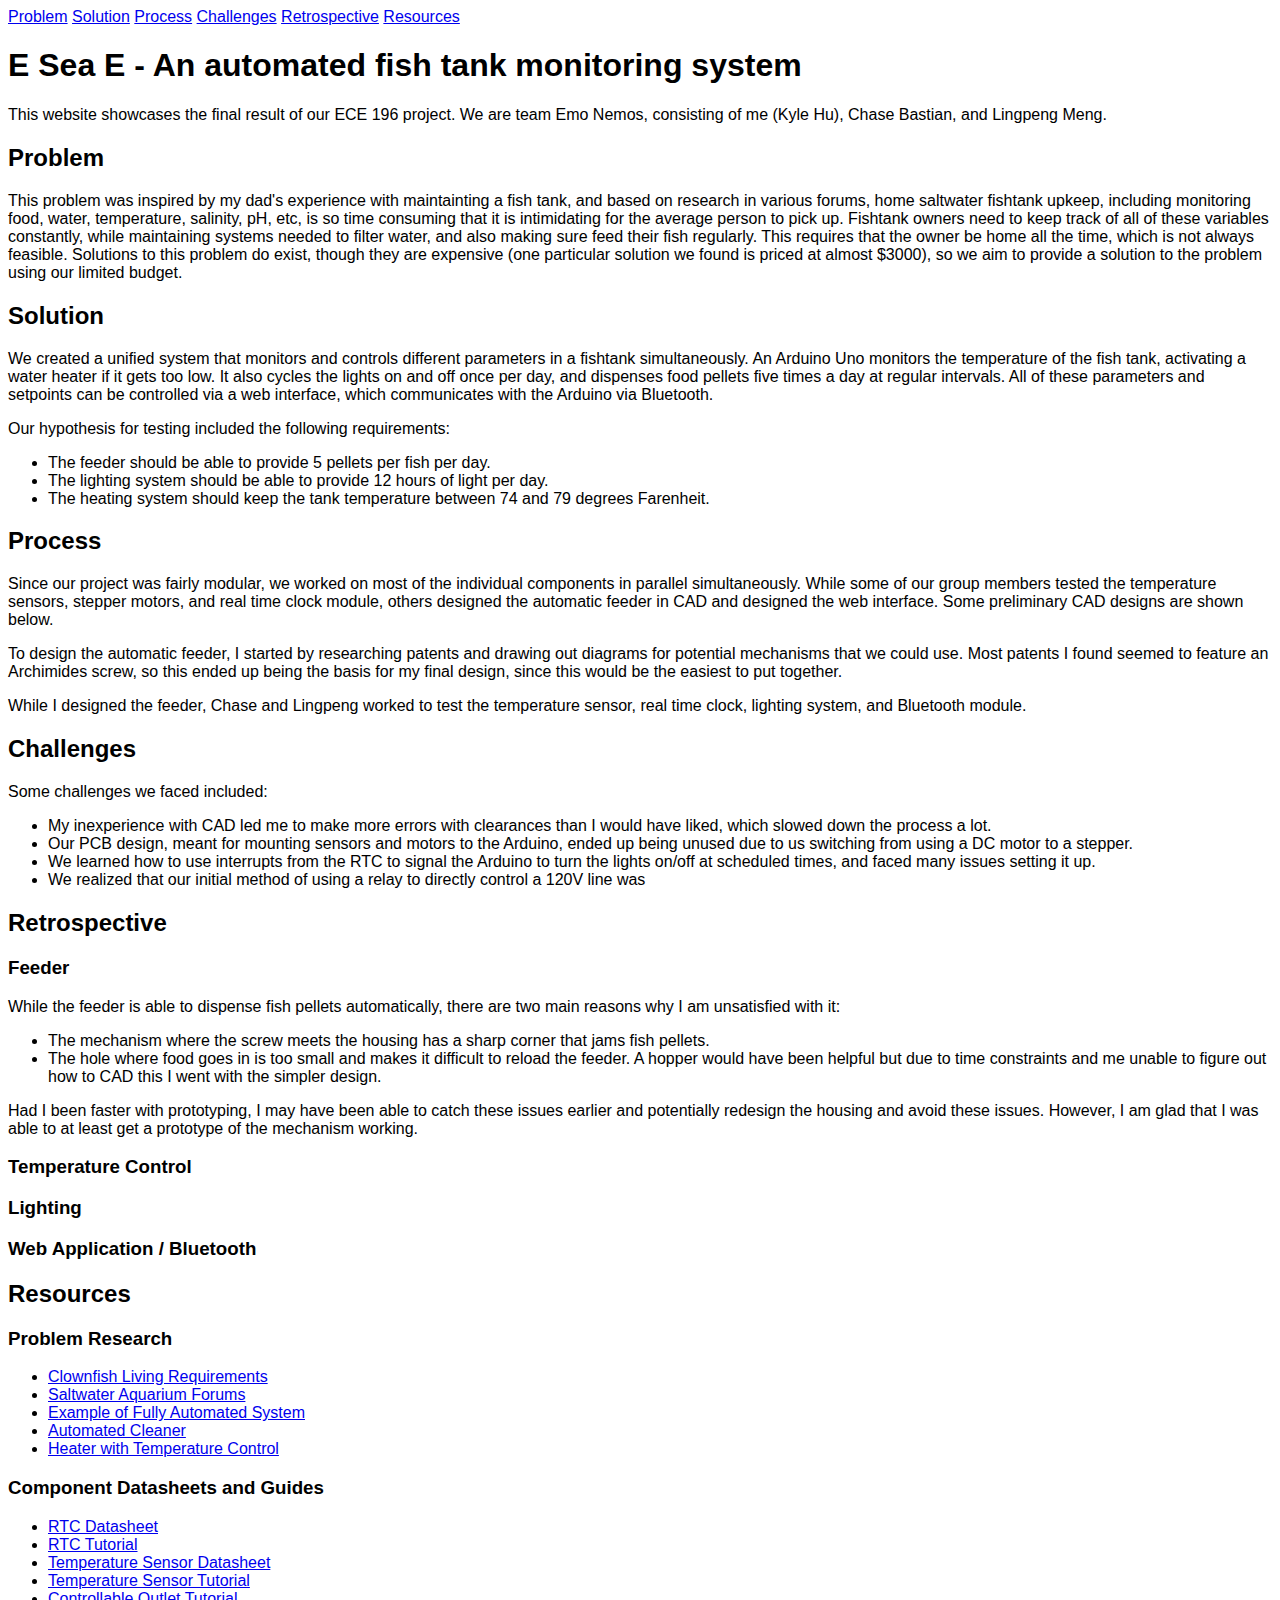
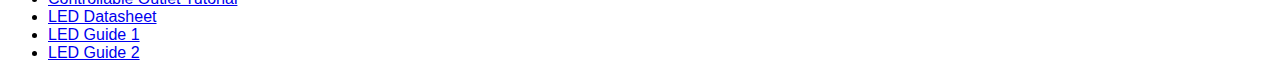
==== docs/index.html @ 334d8bac "renamed website folder to docs" ====
<!DOCTYPE HTML>
<html>
    <head>
        <title>E Sea E</title>
        <link rel="stylesheet" href="styles.css">
    </head>
    <header>
        <nav>
            <a href="#problem">Problem</a>
            <a href="#solution">Solution</a>
            <a href="#process">Process</a>
            <a href="#challenges">Challenges</a>
            <a href="#retrospective">Retrospective</a>
            <a href="#resources">Resources</a>
        </nav>
    </header>
    <body>
        <h1>E Sea E - An automated fish tank monitoring system</h1>
        <p>This website showcases the final result of our ECE 196 project. We are team Emo Nemos, consisting of me (Kyle Hu), Chase Bastian, and Lingpeng Meng.</p>
        <section>
            <h2 id="problem"> Problem </h2>
            <p> This problem was inspired by my dad's experience with maintainting a fish tank, and based on research in various forums, home saltwater fishtank upkeep, including monitoring food, water, temperature, salinity, pH, etc, is so time consuming that it is intimidating for the average person to pick up. Fishtank owners need to keep track of all of these variables constantly, while maintaining systems needed to filter water, and also making sure feed their fish regularly. This requires that the owner be home all the time, which is not always feasible. Solutions to this problem do exist, though they are expensive (one particular solution we found is priced at almost $3000), so we aim to provide a solution to the problem using our limited budget.</p>
        </section>
        <section>
            <h2 id="solution"> Solution </h2>
            <p> We created a unified system that monitors and controls different parameters in a fishtank simultaneously. An Arduino Uno monitors the temperature of the fish tank, activating a water heater if it gets too low. It also cycles the lights on and off once per day, and dispenses food pellets five times a day at regular intervals. All of these parameters and setpoints can be controlled via a web interface, which communicates with the Arduino via Bluetooth. </p>
            <p> Our hypothesis for testing included the following requirements: </p>
            <ul>
                <li> The feeder should be able to provide 5 pellets per fish per day. </li>
                <li> The lighting system should be able to provide 12 hours of light per day. </li>
                <li> The heating system should keep the tank temperature between 74 and 79 degrees Farenheit. </li>
            </ul>
        </section>
        <section>
            <h2 id="process"> Process </h2>
            <p> Since our project was fairly modular, we worked on most of the individual components in parallel simultaneously. While some of our group members tested the temperature sensors, stepper motors, and real time clock module, others designed the automatic feeder in CAD and designed the web interface. Some preliminary CAD designs are shown below. </p>
            <!-- TODO: CAD PICTURES -->
            <p>To design the automatic feeder, I started by researching patents and drawing out diagrams for potential mechanisms that we could use. Most patents I found seemed to feature an Archimides screw, so this ended up being the basis for my final design, since this would be the easiest to put together. </p>
            <p> While I designed the feeder, Chase and Lingpeng worked to test the temperature sensor, real time clock, lighting system, and Bluetooth module. </p>
        </section>
        <section>
            <h2 id="challenges"> Challenges </h2>
            <p>Some challenges we faced included:</p>
            <ul>
                <li> My inexperience with CAD led me to make more errors with clearances than I would have liked, which slowed down the process a lot. </li>
                <li> Our PCB design, meant for mounting sensors and motors to the Arduino, ended up being unused due to us switching from using a DC motor to a stepper. </li>
                <li> We learned how to use interrupts from the RTC to signal the Arduino to turn the lights on/off at scheduled times, and faced many issues setting it up. </li>
                <li> We realized that our initial method of using a relay to directly control a 120V line was 
            </ul>
        </section>
        <section>
            <h2 id="retrospective"> Retrospective </h2>
            <h3> Feeder </h3>
            <p> While the feeder is able to dispense fish pellets automatically, there are two main reasons why I am unsatisfied with it: </p>
            <ul>
                <li> The mechanism where the screw meets the housing has a sharp corner that jams fish pellets. </li>
                <li> The hole where food goes in is too small and makes it difficult to reload the feeder. A hopper would have been helpful but due to time constraints and me unable to figure out how to CAD this I went with the simpler design.</li>
            </ul>
            <p> Had I been faster with prototyping, I may have been able to catch these issues earlier and potentially redesign the housing and avoid these issues. However, I am glad that I was able to at least get a prototype of the mechanism working. </p>
            <h3> Temperature Control </h3>
            <h3> Lighting </h3>
            <h3> Web Application / Bluetooth </h3>
        <section>
            <h2 id="resources"> Resources </h2>
            <h3> Problem Research </h3>
            <ul>
                <li> <a href="https://www.fishkeepingworld.com/clownfish/">Clownfish Living Requirements</li>
                    <li> <a href="https://www.reef2reef.com/"> Saltwater Aquarium Forums</a></li>
                    <li> <a href="https://www.bulkreefsupply.com/trident-apex-controller-system-dream-bundle-neptune-systems-bundle.html">Example of Fully Automated System </a> </li>
                    <li> <a href="https://www.wellbots.com/products/aquagenesis-robosnail-automatic-aquarium-glass-cleaner-for-fish-tanks">Automated Cleaner</a></li>
                    <li> <a href="https://www.amazon.com/dp/B003SNU1I2/">Heater with Temperature Control</a></li>
            </ul>
            <h3> Component Datasheets and Guides</h3>
            <ul>
                <li> <a href="https://datasheets.maximintegrated.com/en/ds/DS3231.pdf">RTC Datasheet</a> </li>
                <li> <a href="https://www.circuitbasics.com/how-to-use-a-real-time-clock-module-with-the-arduino/"> RTC Tutorial</a> </li>
                <li> <a href="https://datasheets.maximintegrated.com/en/ds/DS18B20.pdf"> Temperature Sensor Datasheet </a> </li>
                <li> <a href="https://create.arduino.cc/projecthub/iotboys/how-to-use-ds18b20-water-proof-temperature-sensor-2adecc"> Temperature Sensor Tutorial </a></li>
                <li> <a href="https://www.sparkfun.com/tutorials/119"> Controllable Outlet Tutorial </a></li>
                <li> <a href="https://cdn-shop.adafruit.com/datasheets/WS2812B.pdf"> LED Datasheet </a></li>
                <li> <a href="https://learn.adafruit.com/adafruit-neopixel-uberguide/arduino-library-use"> LED Guide 1</a> </li> 
                <li> <a href="https://create.arduino.cc/projecthub/electropeak/neopixel-how-to-control-ws2812-rgb-led-w-arduino-46c08f"> LED Guide 2</a> </li> 
            </ul>
        </section>
    </body>
</html>
---- docs/styles.css ----
* {
    font-family: "Arial";
}
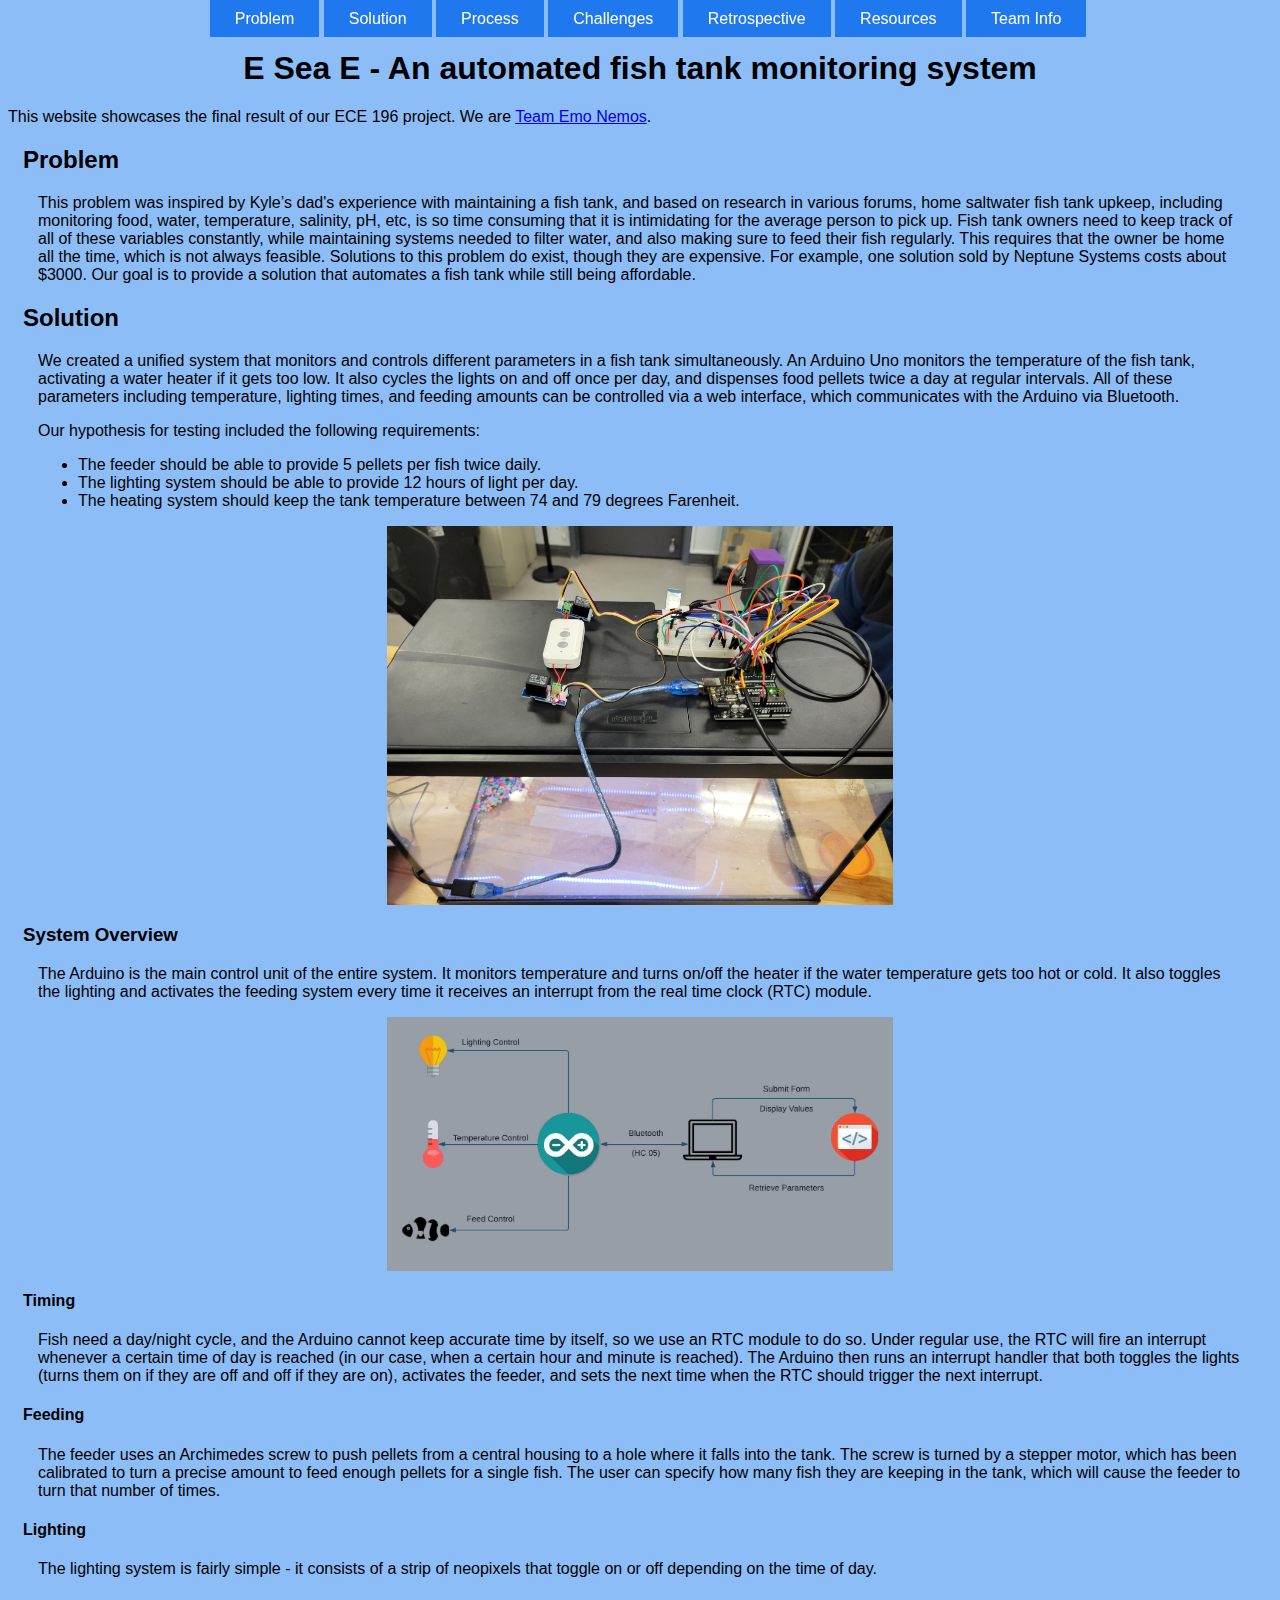
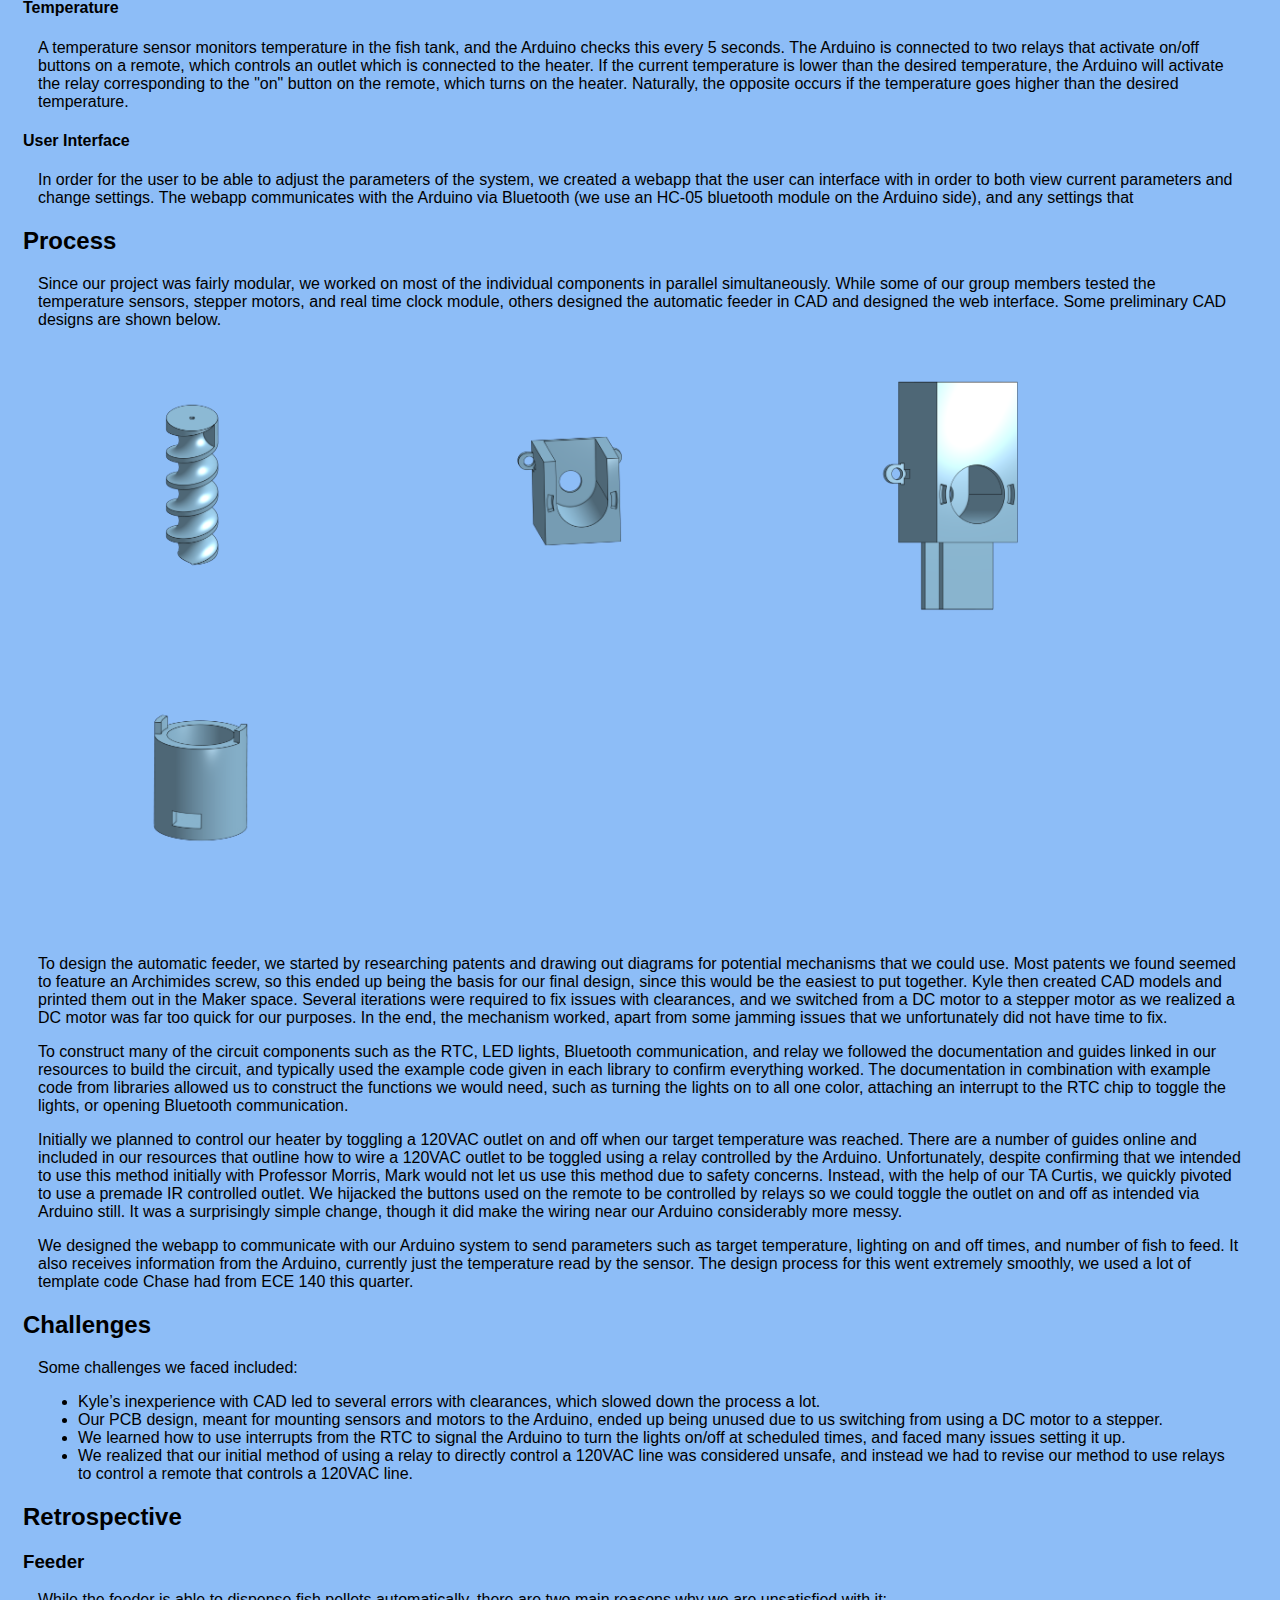
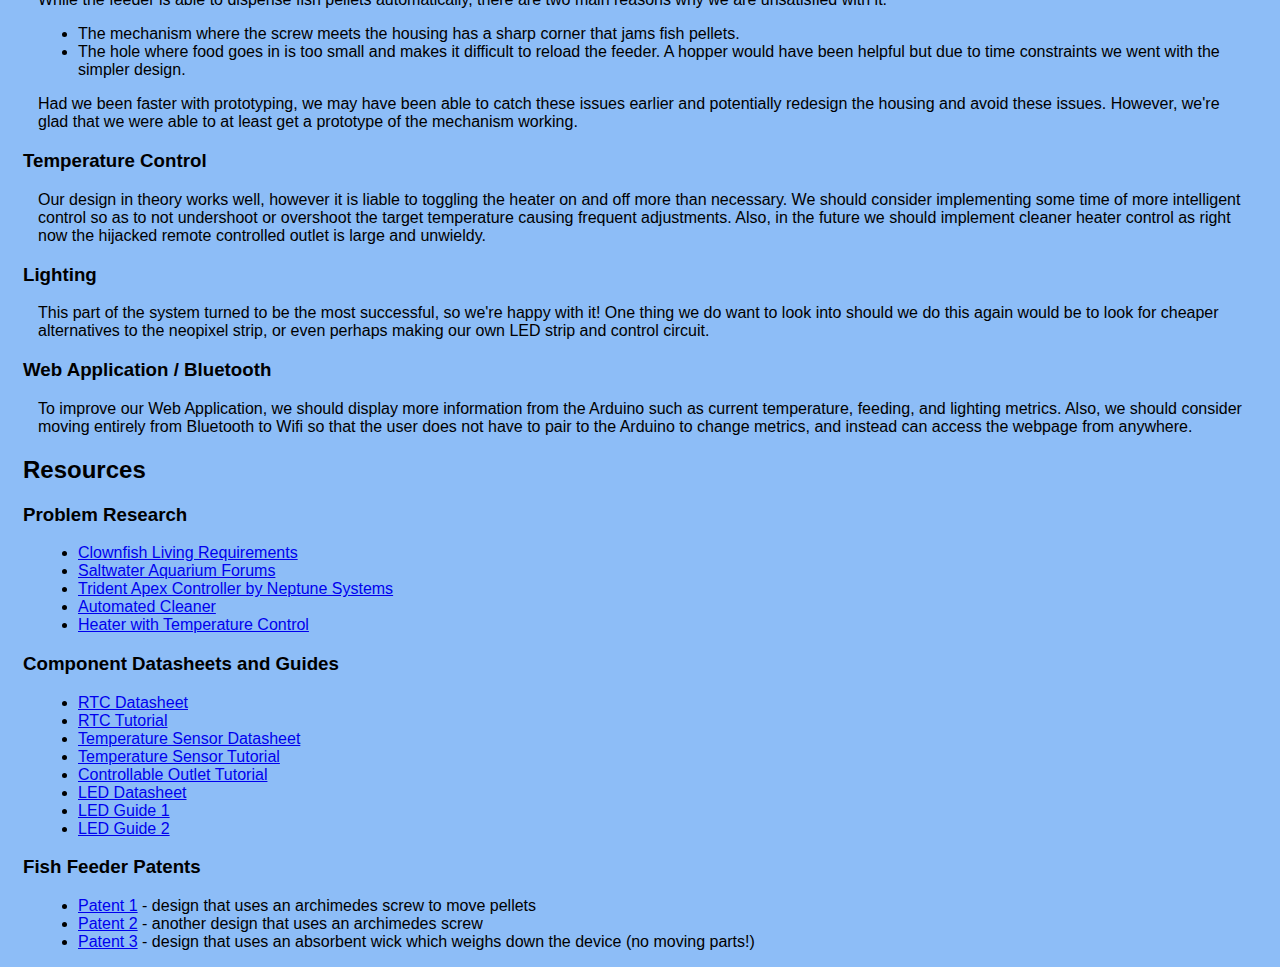
==== commit 10c30be2: "added more content to project website + made some style changes" ====
--- a/docs/index.html
+++ b/docs/index.html
@@ -1,5 +1,5 @@
 <!DOCTYPE HTML>
-<html>
+ <html>
     <head>
         <title>E Sea E</title>
         <link rel="stylesheet" href="styles.css">
@@ -12,61 +12,88 @@
             <a href="#challenges">Challenges</a>
             <a href="#retrospective">Retrospective</a>
             <a href="#resources">Resources</a>
+            <a href="team.html">Team Info</a>
         </nav>
     </header>
     <body>
         <h1>E Sea E - An automated fish tank monitoring system</h1>
-        <p>This website showcases the final result of our ECE 196 project. We are team Emo Nemos, consisting of me (Kyle Hu), Chase Bastian, and Lingpeng Meng.</p>
+        <p>This website showcases the final result of our ECE 196 project. We are <a href="team.html">Team Emo Nemos</a>.</p>
         <section>
             <h2 id="problem"> Problem </h2>
-            <p> This problem was inspired by my dad's experience with maintainting a fish tank, and based on research in various forums, home saltwater fishtank upkeep, including monitoring food, water, temperature, salinity, pH, etc, is so time consuming that it is intimidating for the average person to pick up. Fishtank owners need to keep track of all of these variables constantly, while maintaining systems needed to filter water, and also making sure feed their fish regularly. This requires that the owner be home all the time, which is not always feasible. Solutions to this problem do exist, though they are expensive (one particular solution we found is priced at almost $3000), so we aim to provide a solution to the problem using our limited budget.</p>
+            <p> This problem was inspired by Kyle’s dad's experience with maintaining a fish tank, and based on research in various forums, home saltwater fish tank upkeep, including monitoring food, water, temperature, salinity, pH, etc, is so time consuming that it is intimidating for the average person to pick up. Fish tank owners need to keep track of all of these variables constantly, while maintaining systems needed to filter water, and also making sure to feed their fish regularly. This requires that the owner be home all the time, which is not always feasible. Solutions to this problem do exist, though they are expensive. For example, one solution sold by Neptune Systems costs about $3000. Our goal is  to provide a solution that automates a fish tank while still being affordable. </p>
         </section>
         <section>
             <h2 id="solution"> Solution </h2>
-            <p> We created a unified system that monitors and controls different parameters in a fishtank simultaneously. An Arduino Uno monitors the temperature of the fish tank, activating a water heater if it gets too low. It also cycles the lights on and off once per day, and dispenses food pellets five times a day at regular intervals. All of these parameters and setpoints can be controlled via a web interface, which communicates with the Arduino via Bluetooth. </p>
+            <p> We created a unified system that monitors and controls different parameters in a fish tank simultaneously. An Arduino Uno monitors the temperature of the fish tank, activating a water heater if it gets too low. It also cycles the lights on and off once per day, and dispenses food pellets twice a day at regular intervals. All of these parameters including temperature, lighting times, and feeding amounts can be controlled via a web interface, which communicates with the Arduino via Bluetooth. </p>
             <p> Our hypothesis for testing included the following requirements: </p>
             <ul>
-                <li> The feeder should be able to provide 5 pellets per fish per day. </li>
+                <li> The feeder should be able to provide 5 pellets per fish twice daily. </li>
                 <li> The lighting system should be able to provide 12 hours of light per day. </li>
                 <li> The heating system should keep the tank temperature between 74 and 79 degrees Farenheit. </li>
             </ul>
+            <img class="product-img" src="assets/system-img.jpg">
+
+            <h3> System Overview</h3>
+            <p>The Arduino is the main control unit of the entire system. It monitors temperature and turns on/off the heater if the water temperature gets too hot or cold. It also toggles the lighting and activates the feeding system every time it receives an interrupt from the real time clock (RTC) module. </p>
+            <img src="assets/E Sea E Web Control.jpg">
+            <h4> Timing </h4>
+            <p> Fish need a day/night cycle, and the Arduino cannot keep accurate time by itself, so we use an RTC module to do so. Under regular use, the RTC will fire an interrupt whenever a certain time of day is reached (in our case, when a certain hour and minute is reached). The Arduino then runs an interrupt handler that both toggles the lights (turns them on if they are off and off if they are on), activates the feeder, and sets the next time when the RTC should trigger the next interrupt. </p>
+            <h4> Feeding </h4>
+            <p> The feeder uses an Archimedes screw to push pellets from a central housing to a hole where it falls into the tank. The screw is turned by a stepper motor, which has been calibrated to turn a precise amount to feed enough pellets for a single fish. The user can specify how many fish they are keeping in the tank, which will cause the feeder to turn that number of times. </p>
+            <h4> Lighting </h4>
+            <p> The lighting system is fairly simple - it consists of a strip of neopixels that toggle on or off depending on the time of day. </p>
+            <h4> Temperature </h4>
+            <p> A temperature sensor monitors temperature in the fish tank, and the Arduino checks this every 5 seconds. The Arduino is connected to two relays that activate on/off buttons on a remote, which controls an outlet which is connected to the heater. If the current temperature is lower than the desired temperature, the Arduino will activate the relay corresponding to the "on" button on the remote, which turns on the heater. Naturally, the opposite occurs if the temperature goes higher than the desired temperature. </p>
+            <h4> User Interface </h4>
+            <p> In order for the user to be able to adjust the parameters of the system, we created a webapp that the user can interface with in order to both view current parameters and change settings. The webapp communicates with the Arduino via Bluetooth (we use an HC-05 bluetooth module on the Arduino side), and any settings that  </p>
         </section>
         <section>
             <h2 id="process"> Process </h2>
             <p> Since our project was fairly modular, we worked on most of the individual components in parallel simultaneously. While some of our group members tested the temperature sensors, stepper motors, and real time clock module, others designed the automatic feeder in CAD and designed the web interface. Some preliminary CAD designs are shown below. </p>
-            <!-- TODO: CAD PICTURES -->
-            <p>To design the automatic feeder, I started by researching patents and drawing out diagrams for potential mechanisms that we could use. Most patents I found seemed to feature an Archimides screw, so this ended up being the basis for my final design, since this would be the easiest to put together. </p>
-            <p> While I designed the feeder, Chase and Lingpeng worked to test the temperature sensor, real time clock, lighting system, and Bluetooth module. </p>
+            <div class="image-series">
+                <img src="assets/Feeder Screw 1.png">
+                <img src="assets/Food Housing 2.png">
+                <img src="assets/Food Housing 3.png">
+                <img src="assets/Screw Housing.png"
+            </div>
+            <p> To design the automatic feeder, we started by researching patents and drawing out diagrams for potential mechanisms that we could use. Most patents we found seemed to feature an Archimides screw, so this ended up being the basis for our final design, since this would be the easiest to put together. Kyle then created CAD models and printed them out in the Maker space. Several iterations were required to fix issues with clearances, and we switched from a DC motor to a stepper motor as we realized a DC motor was far too quick for our purposes. In the end, the mechanism worked, apart from some jamming issues that we unfortunately did not have time to fix. </p>
+            <p> To construct many of the circuit components such as the RTC, LED lights, Bluetooth communication, and relay we followed the documentation and guides linked in our resources to build the circuit, and typically used the example code given in each library to confirm everything worked. The documentation in combination with example code from libraries allowed us to construct the functions we would need, such as turning the lights on to all one color, attaching an interrupt to the RTC chip to toggle the lights, or opening Bluetooth communication. </p>
+            <p> Initially we planned to control our heater by toggling a 120VAC outlet on and off when our target temperature was reached. There are a number of guides online and included in our resources that outline how to wire a 120VAC outlet to be toggled using a relay controlled by the Arduino. Unfortunately, despite confirming that we intended to use this method initially with Professor Morris, Mark would not let us use this method due to safety concerns. Instead, with the help of our TA Curtis, we quickly pivoted to use a premade IR controlled outlet. We hijacked the buttons used on the remote to be controlled by relays so we could toggle the outlet on and off as intended via Arduino still. It was a surprisingly simple change, though it did make the wiring near our Arduino considerably more messy. </p>
+            <p> We designed the webapp to communicate with our Arduino system to send parameters such as target temperature, lighting on and off times, and number of fish to feed. It also receives information from the Arduino, currently just the temperature read by the sensor. The design process for this went extremely smoothly, we used a lot of template code Chase had from ECE 140 this quarter. </p>
+
         </section>
         <section>
             <h2 id="challenges"> Challenges </h2>
             <p>Some challenges we faced included:</p>
             <ul>
-                <li> My inexperience with CAD led me to make more errors with clearances than I would have liked, which slowed down the process a lot. </li>
+                <li> Kyle’s inexperience with CAD led to several errors with clearances, which slowed down the process a lot. </li>
                 <li> Our PCB design, meant for mounting sensors and motors to the Arduino, ended up being unused due to us switching from using a DC motor to a stepper. </li>
                 <li> We learned how to use interrupts from the RTC to signal the Arduino to turn the lights on/off at scheduled times, and faced many issues setting it up. </li>
-                <li> We realized that our initial method of using a relay to directly control a 120V line was 
+                <li> We realized that our initial method of using a relay to directly control a 120VAC line was considered unsafe, and instead we had to revise our method to use relays to control a remote that controls a 120VAC line. </li>
             </ul>
         </section>
         <section>
             <h2 id="retrospective"> Retrospective </h2>
             <h3> Feeder </h3>
-            <p> While the feeder is able to dispense fish pellets automatically, there are two main reasons why I am unsatisfied with it: </p>
+            <p> While the feeder is able to dispense fish pellets automatically, there are two main reasons why we are unsatisfied with it: </p>
             <ul>
                 <li> The mechanism where the screw meets the housing has a sharp corner that jams fish pellets. </li>
-                <li> The hole where food goes in is too small and makes it difficult to reload the feeder. A hopper would have been helpful but due to time constraints and me unable to figure out how to CAD this I went with the simpler design.</li>
+                <li> The hole where food goes in is too small and makes it difficult to reload the feeder. A hopper would have been helpful but due to time constraints we went with the simpler design.</li>
             </ul>
-            <p> Had I been faster with prototyping, I may have been able to catch these issues earlier and potentially redesign the housing and avoid these issues. However, I am glad that I was able to at least get a prototype of the mechanism working. </p>
+            <p> Had we been faster with prototyping, we may have been able to catch these issues earlier and potentially redesign the housing and avoid these issues. However, we're glad that we were able to at least get a prototype of the mechanism working. </p>
             <h3> Temperature Control </h3>
+            <p> Our design in theory works well, however it is liable to toggling the heater on and off more than necessary. We should consider implementing some time of more intelligent control so as to not undershoot or overshoot the target temperature causing frequent adjustments. Also, in the future we should implement cleaner heater control as right now the hijacked remote controlled outlet is large and unwieldy. </p>
             <h3> Lighting </h3>
+            <p> This part of the system turned to be the most successful, so we're happy with it! One thing we do want to look into should we do this again would be to look for cheaper alternatives to the neopixel strip, or even perhaps making our own LED strip and control circuit. </p>
             <h3> Web Application / Bluetooth </h3>
+            <p> To improve our Web Application, we should display more information from the Arduino such as current temperature, feeding, and lighting metrics. Also, we should consider moving entirely from Bluetooth to Wifi so that the user does not have to pair to the Arduino to change metrics, and instead can access the webpage from anywhere. </p>
         <section>
             <h2 id="resources"> Resources </h2>
             <h3> Problem Research </h3>
             <ul>
                 <li> <a href="https://www.fishkeepingworld.com/clownfish/">Clownfish Living Requirements</li>
                     <li> <a href="https://www.reef2reef.com/"> Saltwater Aquarium Forums</a></li>
-                    <li> <a href="https://www.bulkreefsupply.com/trident-apex-controller-system-dream-bundle-neptune-systems-bundle.html">Example of Fully Automated System </a> </li>
+                    <li> <a href="https://www.bulkreefsupply.com/trident-apex-controller-system-dream-bundle-neptune-systems-bundle.html">Trident Apex Controller by Neptune Systems</a> </li>
                     <li> <a href="https://www.wellbots.com/products/aquagenesis-robosnail-automatic-aquarium-glass-cleaner-for-fish-tanks">Automated Cleaner</a></li>
                     <li> <a href="https://www.amazon.com/dp/B003SNU1I2/">Heater with Temperature Control</a></li>
             </ul>
@@ -81,6 +108,12 @@
                 <li> <a href="https://learn.adafruit.com/adafruit-neopixel-uberguide/arduino-library-use"> LED Guide 1</a> </li> 
                 <li> <a href="https://create.arduino.cc/projecthub/electropeak/neopixel-how-to-control-ws2812-rgb-led-w-arduino-46c08f"> LED Guide 2</a> </li> 
             </ul>
+            <h3> Fish Feeder Patents </h3>
+            <ul>
+                <li> <a href="https://patents.google.com/patent/CN2774138Y/en?q=automatic+fish+feeder&oq=automatic+fish+feeder">Patent 1</a> - design that uses an archimedes screw to move pellets </li>
+                <li> <a href="https://patents.google.com/patent/US6082299A/en?q=automatic+fish+feeder&language=ENGLISH&page=2">Patent 2</a> - another design that uses an archimedes screw </li>
+                <li> <a href="https://patents.google.com/patent/US3260238A/en?q=automatic+fish+feeder&oq=automatic+fish+feeder">Patent 3</a> - design that uses an absorbent wick which weighs down the device (no moving parts!) </li>
+            </ul>
         </section>
     </body>
 </html>
--- a/docs/styles.css
+++ b/docs/styles.css
@@ -1,3 +1,52 @@
-* {
+html {
     font-family: "Arial";
+    background-color: #8dbdf7;
 }
+
+nav {
+    text-align: center;
+    position: fixed;
+    top: 10px;
+    width: 100%;
+}
+
+nav a:visited, nav a:link {
+    background-color: #1f78ed;
+    color: white;
+    padding: 10px 25px;
+    text-align: center;
+    text-decoration: none;
+}
+
+nav a:hover, a:active {
+    //background-color: #
+}
+
+h1 {
+    margin-top: 50px;
+    text-align: center;
+}
+
+section h2,h3,h4 {
+    margin-left: 15px;
+}
+
+section p,ul {
+    margin-left: 30px;
+    margin-right: 30px;
+}
+
+img {
+    width: 40%;
+    display: block;
+    margin: auto;
+}
+
+.image-series img {
+    width: 30%;
+    display: inline;
+}
+
+.team-info img {
+    width: 200px;
+}
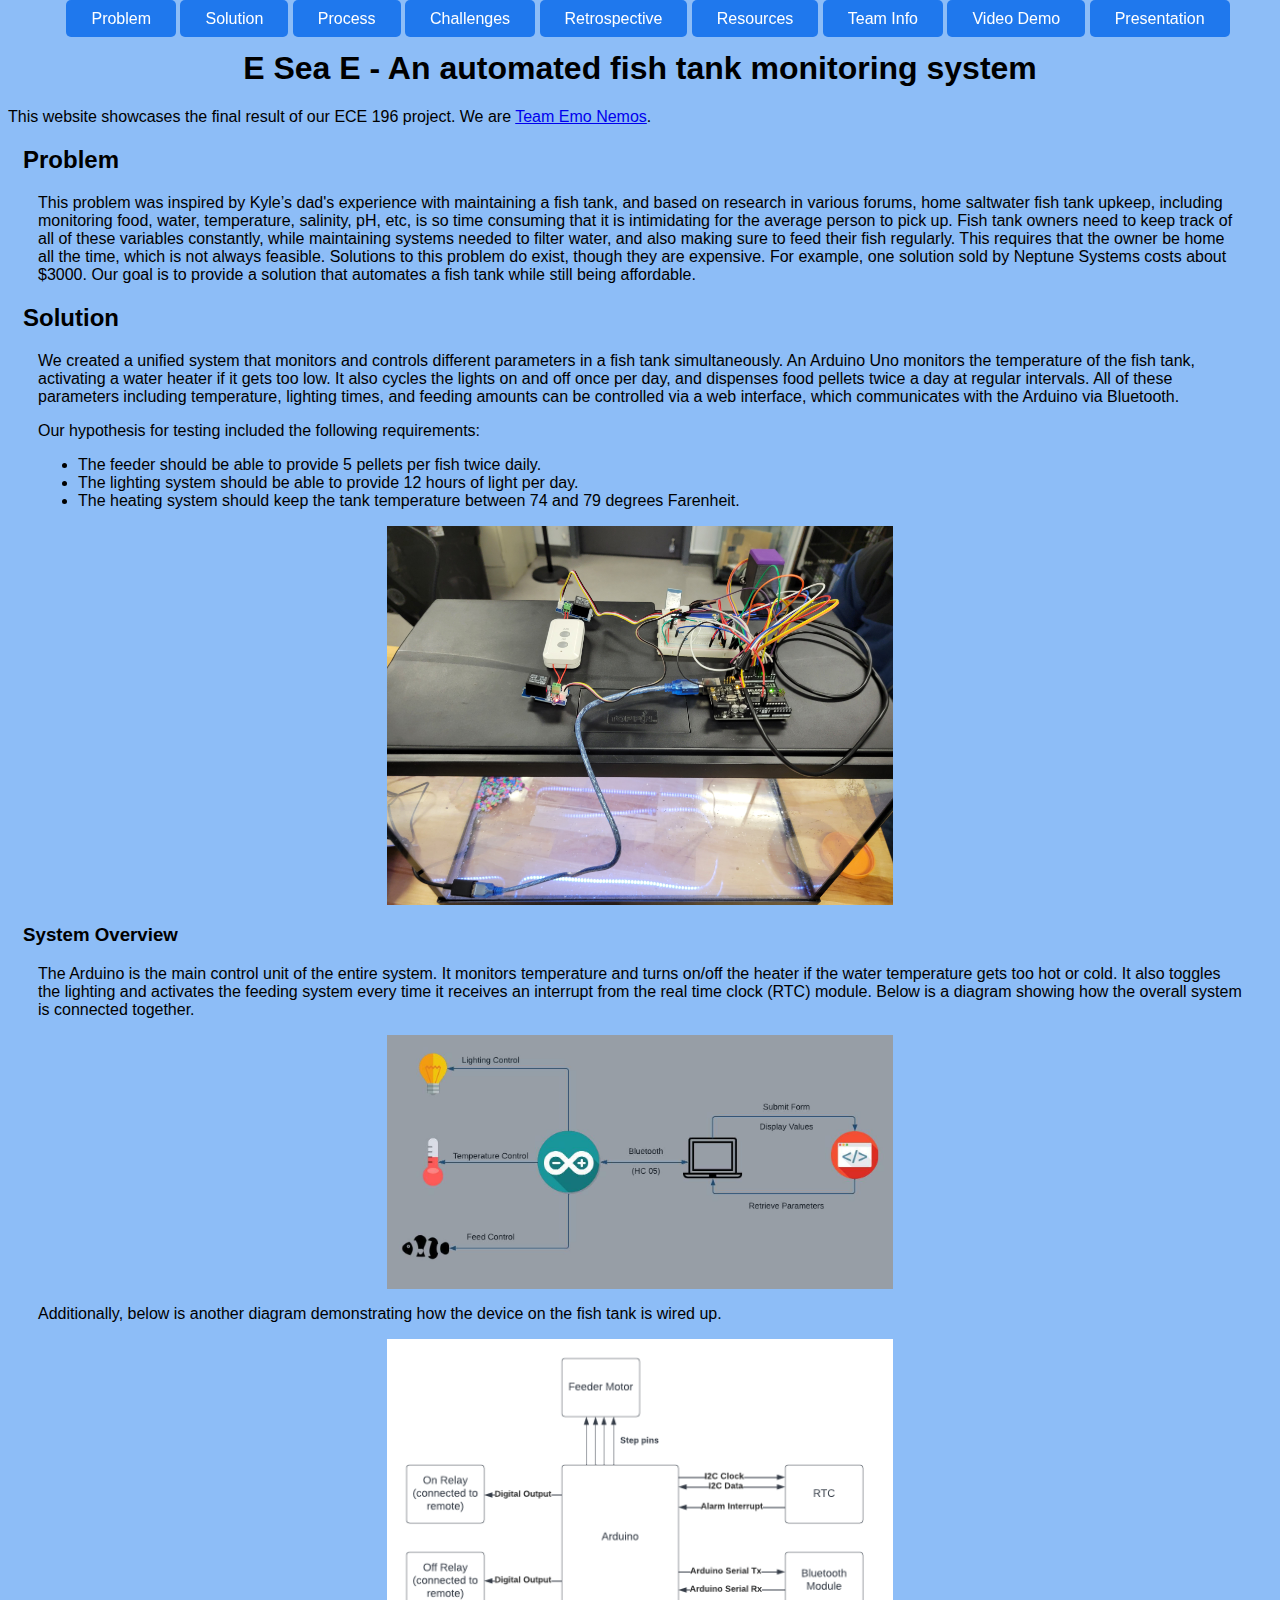
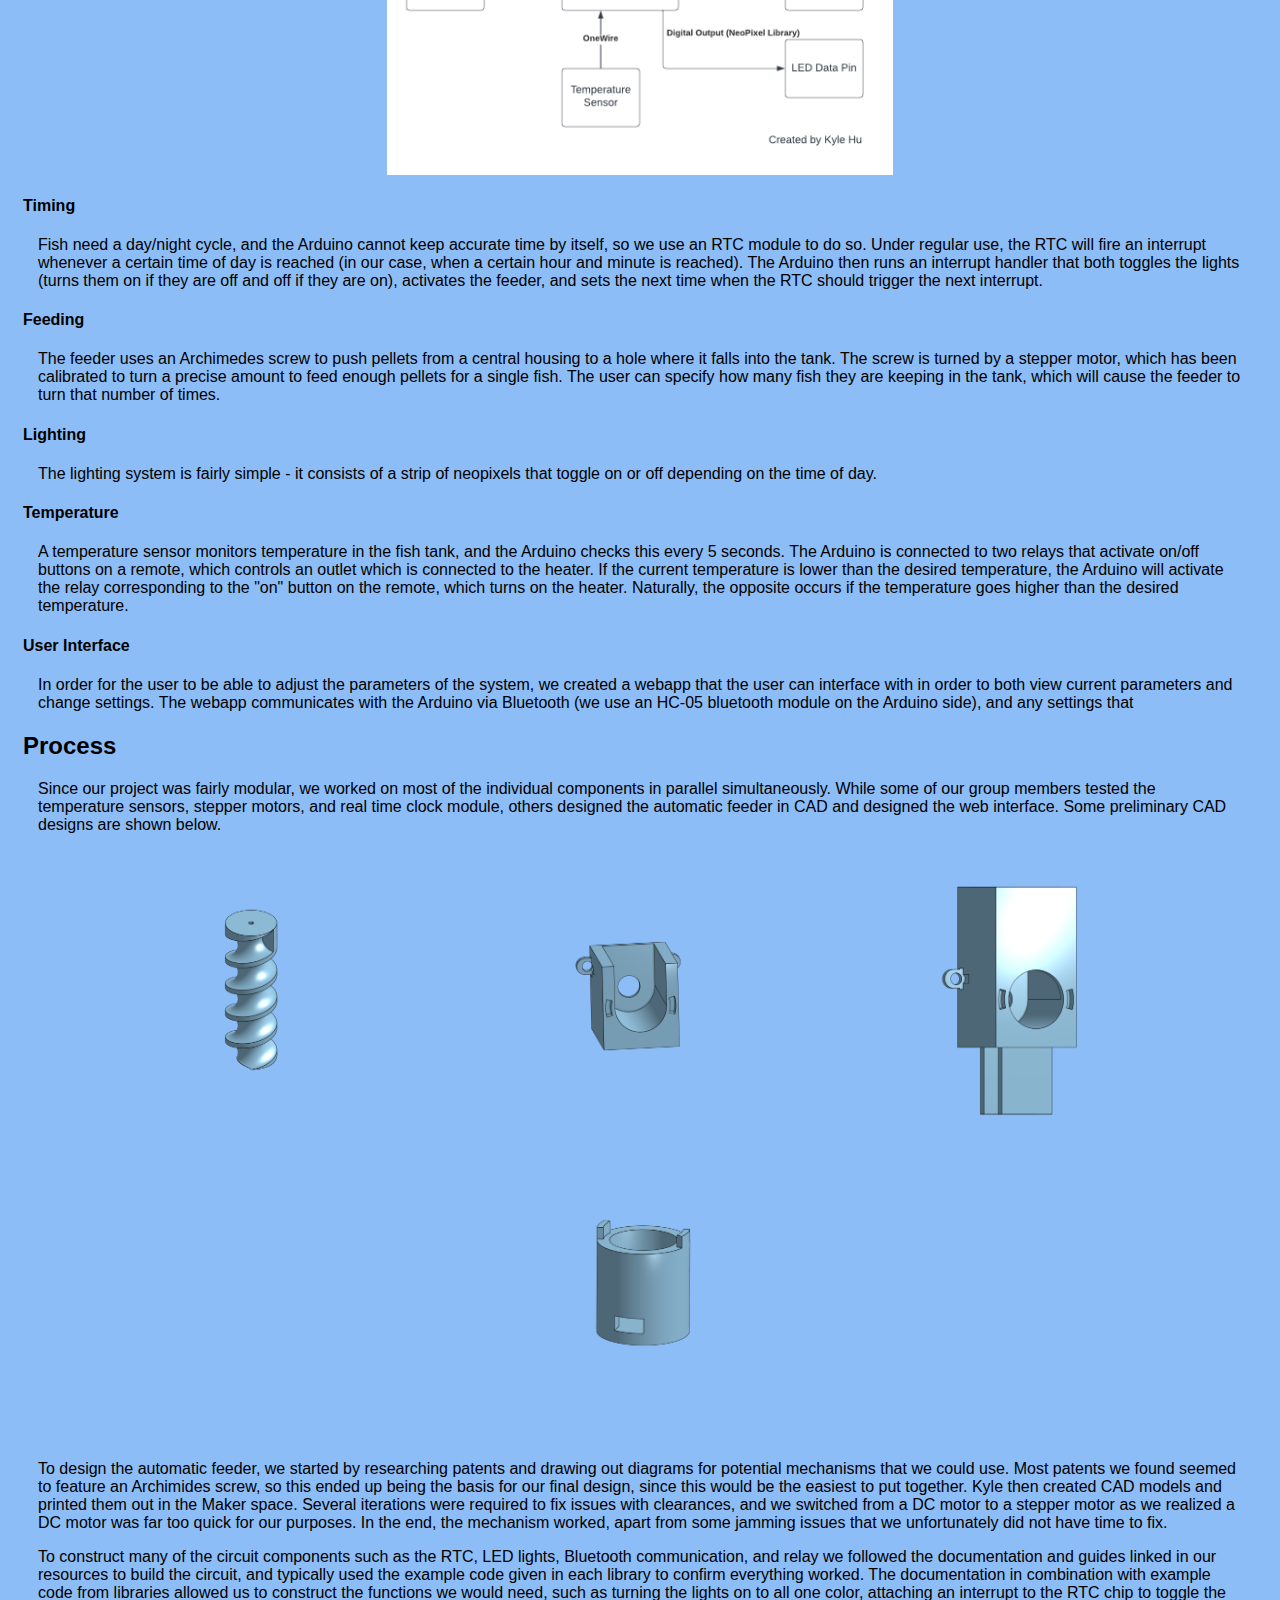
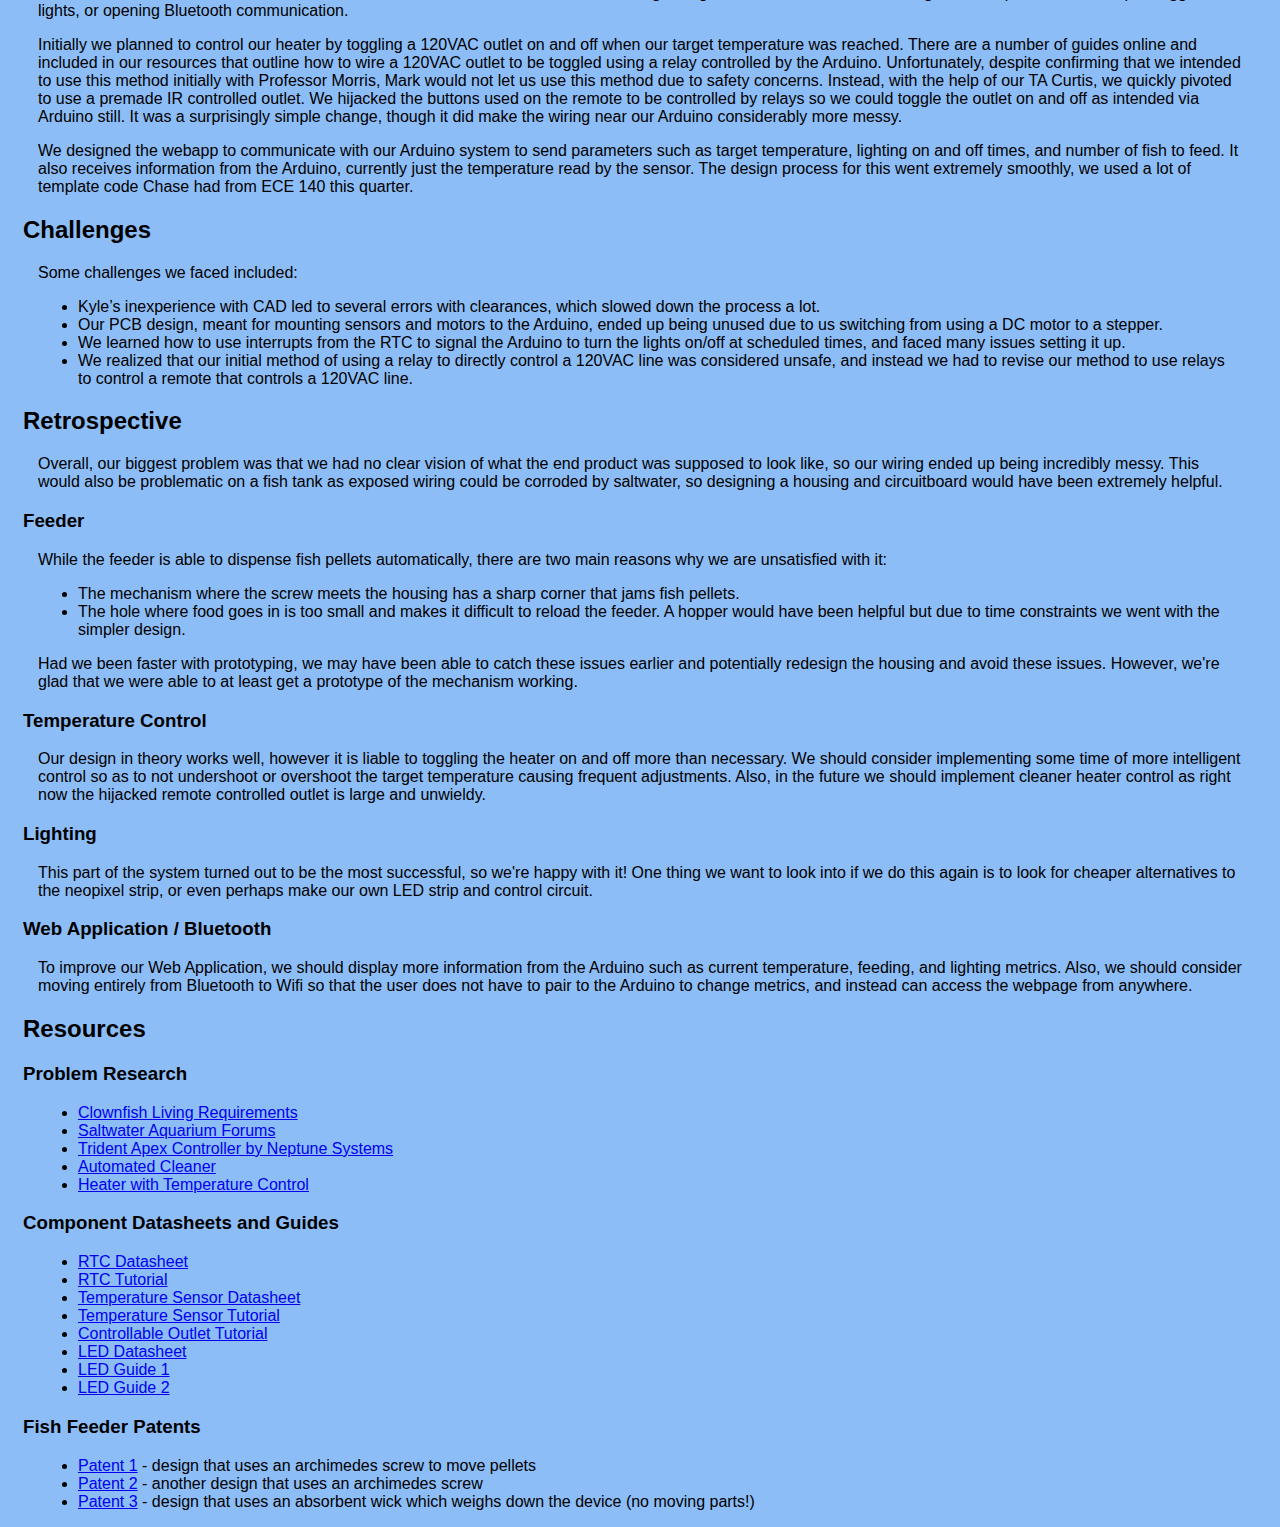
==== commit 1b3e2099: "made more style changes to nav bar + added wiring diagram" ====
--- a/docs/index.html
+++ b/docs/index.html
@@ -13,10 +13,12 @@
             <a href="#retrospective">Retrospective</a>
             <a href="#resources">Resources</a>
             <a href="team.html">Team Info</a>
+            <a href="https://drive.google.com/file/d/1IAbv8TC2JAnj5q5ynrfEstL3-Jtm4sj-/view?usp=sharing">Video Demo</a>
+            <a href="https://docs.google.com/presentation/d/159DbDm5CecAM4TqwDyzYbv7saCMBTZ9Y6QjjBOei0Mo/edit?usp=sharing">Presentation</a>
         </nav>
     </header>
     <body>
-        <h1>E Sea E - An automated fish tank monitoring system</h1>
+        <h1 id="project-header">E Sea E - An automated fish tank monitoring system</h1>
         <p>This website showcases the final result of our ECE 196 project. We are <a href="team.html">Team Emo Nemos</a>.</p>
         <section>
             <h2 id="problem"> Problem </h2>
@@ -34,8 +36,10 @@
             <img class="product-img" src="assets/system-img.jpg">
 
             <h3> System Overview</h3>
-            <p>The Arduino is the main control unit of the entire system. It monitors temperature and turns on/off the heater if the water temperature gets too hot or cold. It also toggles the lighting and activates the feeding system every time it receives an interrupt from the real time clock (RTC) module. </p>
+            <p>The Arduino is the main control unit of the entire system. It monitors temperature and turns on/off the heater if the water temperature gets too hot or cold. It also toggles the lighting and activates the feeding system every time it receives an interrupt from the real time clock (RTC) module. Below is a diagram showing how the overall system is connected together.</p>
             <img src="assets/E Sea E Web Control.jpg">
+            <p> Additionally, below is another diagram demonstrating how the device on the fish tank is wired up. </p>
+            <img src="assets/Arduino Wiring Diagram.png">
             <h4> Timing </h4>
             <p> Fish need a day/night cycle, and the Arduino cannot keep accurate time by itself, so we use an RTC module to do so. Under regular use, the RTC will fire an interrupt whenever a certain time of day is reached (in our case, when a certain hour and minute is reached). The Arduino then runs an interrupt handler that both toggles the lights (turns them on if they are off and off if they are on), activates the feeder, and sets the next time when the RTC should trigger the next interrupt. </p>
             <h4> Feeding </h4>
@@ -54,7 +58,7 @@
                 <img src="assets/Feeder Screw 1.png">
                 <img src="assets/Food Housing 2.png">
                 <img src="assets/Food Housing 3.png">
-                <img src="assets/Screw Housing.png"
+                <img src="assets/Screw Housing.png">
             </div>
             <p> To design the automatic feeder, we started by researching patents and drawing out diagrams for potential mechanisms that we could use. Most patents we found seemed to feature an Archimides screw, so this ended up being the basis for our final design, since this would be the easiest to put together. Kyle then created CAD models and printed them out in the Maker space. Several iterations were required to fix issues with clearances, and we switched from a DC motor to a stepper motor as we realized a DC motor was far too quick for our purposes. In the end, the mechanism worked, apart from some jamming issues that we unfortunately did not have time to fix. </p>
             <p> To construct many of the circuit components such as the RTC, LED lights, Bluetooth communication, and relay we followed the documentation and guides linked in our resources to build the circuit, and typically used the example code given in each library to confirm everything worked. The documentation in combination with example code from libraries allowed us to construct the functions we would need, such as turning the lights on to all one color, attaching an interrupt to the RTC chip to toggle the lights, or opening Bluetooth communication. </p>
@@ -74,6 +78,7 @@
         </section>
         <section>
             <h2 id="retrospective"> Retrospective </h2>
+            <p>Overall, our biggest problem was that we had no clear vision of what the end product was supposed to look like, so our wiring ended up being incredibly messy. This would also be problematic on a fish tank as exposed wiring could be corroded by saltwater, so designing a housing and circuitboard would have been extremely helpful.</p>
             <h3> Feeder </h3>
             <p> While the feeder is able to dispense fish pellets automatically, there are two main reasons why we are unsatisfied with it: </p>
             <ul>
@@ -84,7 +89,7 @@
             <h3> Temperature Control </h3>
             <p> Our design in theory works well, however it is liable to toggling the heater on and off more than necessary. We should consider implementing some time of more intelligent control so as to not undershoot or overshoot the target temperature causing frequent adjustments. Also, in the future we should implement cleaner heater control as right now the hijacked remote controlled outlet is large and unwieldy. </p>
             <h3> Lighting </h3>
-            <p> This part of the system turned to be the most successful, so we're happy with it! One thing we do want to look into should we do this again would be to look for cheaper alternatives to the neopixel strip, or even perhaps making our own LED strip and control circuit. </p>
+            <p> This part of the system turned out to be the most successful, so we're happy with it! One thing we want to look into if we do this again is to look for cheaper alternatives to the neopixel strip, or even perhaps make our own LED strip and control circuit. </p>
             <h3> Web Application / Bluetooth </h3>
             <p> To improve our Web Application, we should display more information from the Arduino such as current temperature, feeding, and lighting metrics. Also, we should consider moving entirely from Bluetooth to Wifi so that the user does not have to pair to the Arduino to change metrics, and instead can access the webpage from anywhere. </p>
         <section>
--- a/docs/styles.css
+++ b/docs/styles.css
@@ -10,20 +10,27 @@
     width: 100%;
 }
 
+nav a:active {
+    background-color: #185cb5;
+}
 nav a:visited, nav a:link {
     background-color: #1f78ed;
     color: white;
     padding: 10px 25px;
     text-align: center;
     text-decoration: none;
+    border-radius: 5px;
 }
 
-nav a:hover, a:active {
-    //background-color: #
+nav a:hover{
+    background-color: #1a6bd6;
+}
+
+h1#project-header {
+    margin-top: 50px;
 }
 
 h1 {
-    margin-top: 50px;
     text-align: center;
 }
 
@@ -47,6 +54,10 @@
     display: inline;
 }
 
+.image-series {
+    text-align: center;
+}
+
 .team-info img {
     width: 200px;
 }
